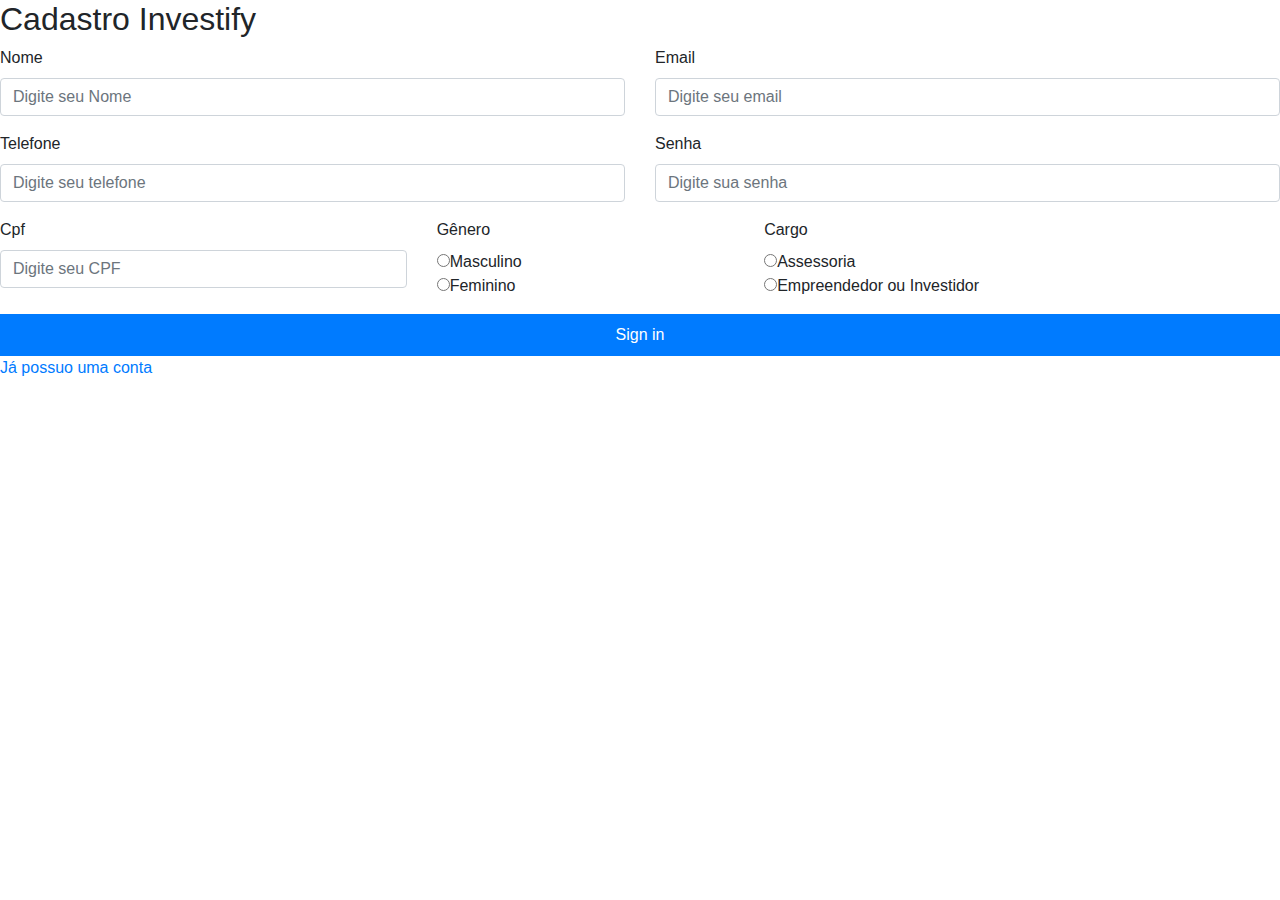
==== teste/cadastro.html @ ec111c37 "Add files via upload" ====
<!DOCTYPE html>
<html lang="pt-BR">
<head>
  <meta charset="UTF-8">
  <meta name="viewport" content="width=device-width, initial-scale=1.0">
  <title>Landing Page com Login</title>
  <link href="https://stackpath.bootstrapcdn.com/bootstrap/4.5.2/css/bootstrap.min.css" rel="stylesheet">
  <link rel="stylesheet" href="css/cadastro.css">

</head>
<body>
  <!-- Main Content -->
  <div class="main-content ">
    <div class="login-form">
      <h2>Cadastro Investify</h2>
      <form class="row mb-3 needs-validation" novalidate>
        <div class="form-group col-md-6">
          <label for="name">Nome</label>
          <input type="Nome" class="form-control" id="Nome" placeholder="Digite seu Nome" name="nome" required>
        </div>
        <div class="form-group col-md-6">
          <label for="email ">Email</label>
          <input type="email" class="form-control" id="email" placeholder="Digite seu email" name="email" required>
        </div>
        <div class="form-group col-md-6">
          <label for="Telefone">Telefone</label>
          <input type="number" class="form-control" id="telefone" placeholder="Digite seu telefone" name="telefone" required>
        </div>
        <div class="form-group col-md-6">
          <label for="senha">Senha</label>
          <input type="password" class="form-control" id="senha" placeholder="Digite sua senha" name="senha" required>
        </div>
        <div class="form-group col-md-4">
          <label for="number">Cpf</label>
          <input type="text" class="form-control" id="cpf" placeholder="Digite seu CPF" name="cpf"
          pattern="\\d{3}\\.\\d{3}\\.\\d{3}-\\d{2}" title="Digite um CPF no formato: xxx.xxx.xxx-xx" required>
        </div>
        <div class="form-group col-md-3">
          <label for="genero">Gênero</label>
          <br>
          <input type="radio" name="genero" value="1" >Masculino
          <br>
          <input type="radio" name="genero" value="2" >Feminino
        </div>
        <div class="form-group col-md-4">
          <label for="cargo">Cargo</label>
          <br>
          <input type="radio" name="cargo" value="1">Assessoria
          <br>
          <input type="radio" name="cargo" value="2">Empreendedor ou Investidor
        </div>
        <button class="btn btn-primary w-100 py-2" type="submit" >Sign in</button>
        <div class="form-group col-md-4">
          <a href="login.html" text-align="center">Já possuo uma conta</a>
        </div>


      </div>
      </form> 
    </div>
  </div> 
  <script src="https://code.jquery.com/jquery-3.5.1.slim.min.js"></script>
  <script src="https://cdn.jsdelivr.net/npm/@popperjs/core@2.5.4/dist/umd/popper.min.js"></script>
  <script src="https://stackpath.bootstrapcdn.com/bootstrap/4.5.2/js/bootstrap.min.js"></script>

  <script>
    // Função para validar o formulário
    function validateForm(event) {
      const form = event.target;
      if (!form.checkValidity()) {
        event.preventDefault(); // Impede o envio do formulário se houver erros
        event.stopPropagation();
      }
      form.classList.add('was-validated'); // Adiciona a classe para estilizar campos inválidos
    }

    // Adicione um ouvinte de evento ao formulário
    const formElement = document.querySelector('.needs-validation');
    formElement.addEventListener('submit', validateForm);
  </script>
</body>
</html>
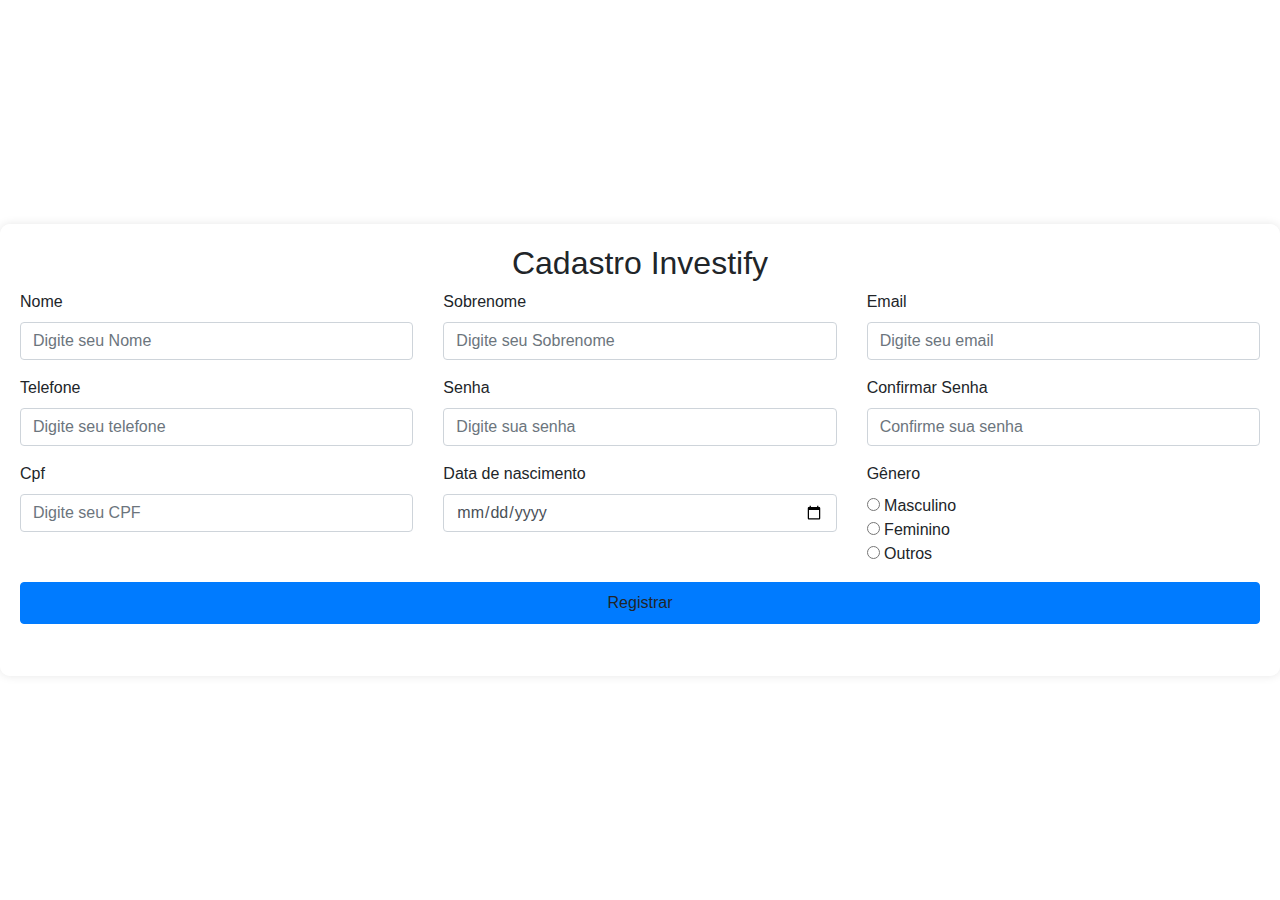
==== commit 461e0fc7: "Add files via upload" ====
--- a/teste/cadastro.html
+++ b/teste/cadastro.html
@@ -10,73 +10,108 @@
 </head>
 <body>
   <!-- Main Content -->
-  <div class="main-content ">
+  <div class="main-content">
     <div class="login-form">
-      <h2>Cadastro Investify</h2>
-      <form class="row mb-3 needs-validation" novalidate>
-        <div class="form-group col-md-6">
-          <label for="name">Nome</label>
-          <input type="Nome" class="form-control" id="Nome" placeholder="Digite seu Nome" name="nome" required>
-        </div>
-        <div class="form-group col-md-6">
-          <label for="email ">Email</label>
-          <input type="email" class="form-control" id="email" placeholder="Digite seu email" name="email" required>
-        </div>
-        <div class="form-group col-md-6">
-          <label for="Telefone">Telefone</label>
-          <input type="number" class="form-control" id="telefone" placeholder="Digite seu telefone" name="telefone" required>
-        </div>
-        <div class="form-group col-md-6">
-          <label for="senha">Senha</label>
-          <input type="password" class="form-control" id="senha" placeholder="Digite sua senha" name="senha" required>
-        </div>
-        <div class="form-group col-md-4">
-          <label for="number">Cpf</label>
-          <input type="text" class="form-control" id="cpf" placeholder="Digite seu CPF" name="cpf"
-          pattern="\\d{3}\\.\\d{3}\\.\\d{3}-\\d{2}" title="Digite um CPF no formato: xxx.xxx.xxx-xx" required>
-        </div>
-        <div class="form-group col-md-3">
-          <label for="genero">Gênero</label>
-          <br>
-          <input type="radio" name="genero" value="1" >Masculino
-          <br>
-          <input type="radio" name="genero" value="2" >Feminino
-        </div>
-        <div class="form-group col-md-4">
-          <label for="cargo">Cargo</label>
-          <br>
-          <input type="radio" name="cargo" value="1">Assessoria
-          <br>
-          <input type="radio" name="cargo" value="2">Empreendedor ou Investidor
-        </div>
-        <button class="btn btn-primary w-100 py-2" type="submit" >Sign in</button>
-        <div class="form-group col-md-4">
-          <a href="login.html" text-align="center">Já possuo uma conta</a>
-        </div>
+        <h2>Cadastro Investify</h2>
+        <form class="row mb-3 needs-validation" action="{{route('user.store')}}" method="POST" novalidate>
+      
+            <div class="form-group col-md-4">
+                <label for="nome">Nome</label>
+                <input type="text" class="form-control" id="Nome" placeholder="Digite seu Nome" name="nome" required>
+            </div>
+            <div class="form-group col-md-4">
+                <label for="sobrenome">Sobrenome</label>
+                <input type="text" class="form-control" id="Sobrenome" placeholder="Digite seu Sobrenome" name="sobrenome" required>
+            </div>
+            <div class="form-group col-md-4">
+                <label for="email">Email</label>
+                <input type="email" class="form-control" id="email" placeholder="Digite seu email" name="email" required>
+            </div>
+            <div class="form-group col-md-4">
+                <label for="telefone">Telefone</label>
+                <input type="number" class="form-control" id="telefone" placeholder="Digite seu telefone" name="telefone" required>
+            </div>
+            <div class="form-group col-md-4">
+                <label for="senha">Senha</label>
+                <input type="password" class="form-control" id="senha" placeholder="Digite sua senha" name="senha" required>
+            </div>
+            <div class="form-group col-md-4">
+                <label for="confirmarSenha">Confirmar Senha</label>
+                <input type="password" class="form-control" id="confirmarSenha" placeholder="Confirme sua senha" name="confirmarSenha" required>
+            </div>
+            <div class="form-group col-md-4">
+                <label for="cpf">Cpf</label>
+                <input type="text" class="form-control" id="cpf" placeholder="Digite seu CPF" name="cpf" title="Digite um CPF no formato: xxx.xxx.xxx-xx" required>
+            </div>
+            <div class="form-group col-md-4">
+                <label for="nascimento">Data de nascimento</label>
+                <input type="date" class="form-control" id="nascimento" name="nascimento" required>
+            </div>
+            <div class="form-group col-md-3" aria-required="true">
+                <label for="genero">Gênero</label>
+                <br>
+                <input type="radio" name="genero" value="1"> Masculino
+                <br>
+                <input type="radio" name="genero" value="2"> Feminino
+                <br>
+                <input type="radio" name="genero" value="3"> Outros
+            </div>
+            <div class="form-group col-md-12">
+                <button class="btn btn-primary w-100 py-2" type="submit">Registrar</button>
+            </div>
+        </form>
+    </div>
+</div>
+<script src="https://code.jquery.com/jquery-3.5.1.slim.min.js"></script>
+<script src="https://cdn.jsdelivr.net/npm/@popperjs/core@2.5.4/dist/umd/popper.min.js"></script>
+<script src="https://stackpath.bootstrapcdn.com/bootstrap/4.5.2/js/bootstrap.min.js"></script>
+<script>
+    (function() {
+        'use strict';
+        window.addEventListener('load', function() {
+            var forms = document.getElementsByClassName('needs-validation');
+            var validation = Array.prototype.filter.call(forms, function(form) {
+                form.addEventListener('submit', function(event) {
+                    var senha = document.getElementById('senha').value;
+                    var confirmarSenha = document.getElementById('confirmarSenha').value;
+                    var nascimento = document.getElementById('nascimento').value;
 
+                    if (form.checkValidity() === false) {
+                        event.preventDefault();
+                        event.stopPropagation();
+                    }
 
-      </div>
-      </form> 
-    </div>
-  </div> 
-  <script src="https://code.jquery.com/jquery-3.5.1.slim.min.js"></script>
-  <script src="https://cdn.jsdelivr.net/npm/@popperjs/core@2.5.4/dist/umd/popper.min.js"></script>
-  <script src="https://stackpath.bootstrapcdn.com/bootstrap/4.5.2/js/bootstrap.min.js"></script>
+                    if (senha !== confirmarSenha) {
+                        event.preventDefault();
+                        event.stopPropagation();
+                        alert("As senhas não coincidem!");
+                    }
 
-  <script>
-    // Função para validar o formulário
-    function validateForm(event) {
-      const form = event.target;
-      if (!form.checkValidity()) {
-        event.preventDefault(); // Impede o envio do formulário se houver erros
-        event.stopPropagation();
-      }
-      form.classList.add('was-validated'); // Adiciona a classe para estilizar campos inválidos
-    }
+                    var today = new Date();
+                    var birthDate = new Date(nascimento);
+                    var age = today.getFullYear() - birthDate.getFullYear();
+                    var monthDifference = today.getMonth() - birthDate.getMonth();
 
-    // Adicione um ouvinte de evento ao formulário
-    const formElement = document.querySelector('.needs-validation');
-    formElement.addEventListener('submit', validateForm);
-  </script>
+                    if (monthDifference < 0 || (monthDifference === 0 && today.getDate() < birthDate.getDate())) {
+                        age--;
+                    }
+
+                    if (age < 18) {
+                        event.preventDefault();
+                        event.stopPropagation();
+                        alert("Você precisa ter pelo menos 18 anos para se cadastrar!");
+                    }
+
+                    form.classList.add('was-validated');
+                }, false);
+            });
+
+            // Impedir a seleção de datas futuras no campo de data de nascimento
+            var nascimentoField = document.getElementById('nascimento');
+            var today = new Date().toISOString().split('T')[0];
+            nascimentoField.setAttribute('max', today);
+        }, false);
+    })();
+</script>
 </body>
 </html>--- a/teste/css/cadastro.css
+++ b/teste/css/cadastro.css
@@ -0,0 +1,39 @@
+body {
+    display: flex;
+    flex-direction: column;
+    min-height: 100vh;
+  }
+  .navbar {
+    background-color: #000;
+  }
+  .navbar-brand img {
+    height: 40px;
+  }
+  h2{
+    text-align: center;
+  }
+  .btn-primary {
+--bs-text-opacity: 1;
+color: rgb(9, 19, 29)(var(--bs-primary-rgb), var(--bs-text-opacity)) !important;
+}
+  .main-content {
+    flex: 1;
+    display: flex;
+    align-items: center;
+    justify-content: center;
+    background-image: url('sua-imagem.jpg');
+    background-position: center;
+  }
+.login-form {
+    background: rgba(255, 255, 255, 0.8);
+    padding: 20px;
+    border-radius: 10px;
+    box-shadow: 0 0 10px rgba(0, 0, 0, 0.1);
+    justify-content: center;
+}
+  footer {
+    background-color: #000;
+    color: #fff;
+    text-align: center;
+    padding: 10px 0;
+  }